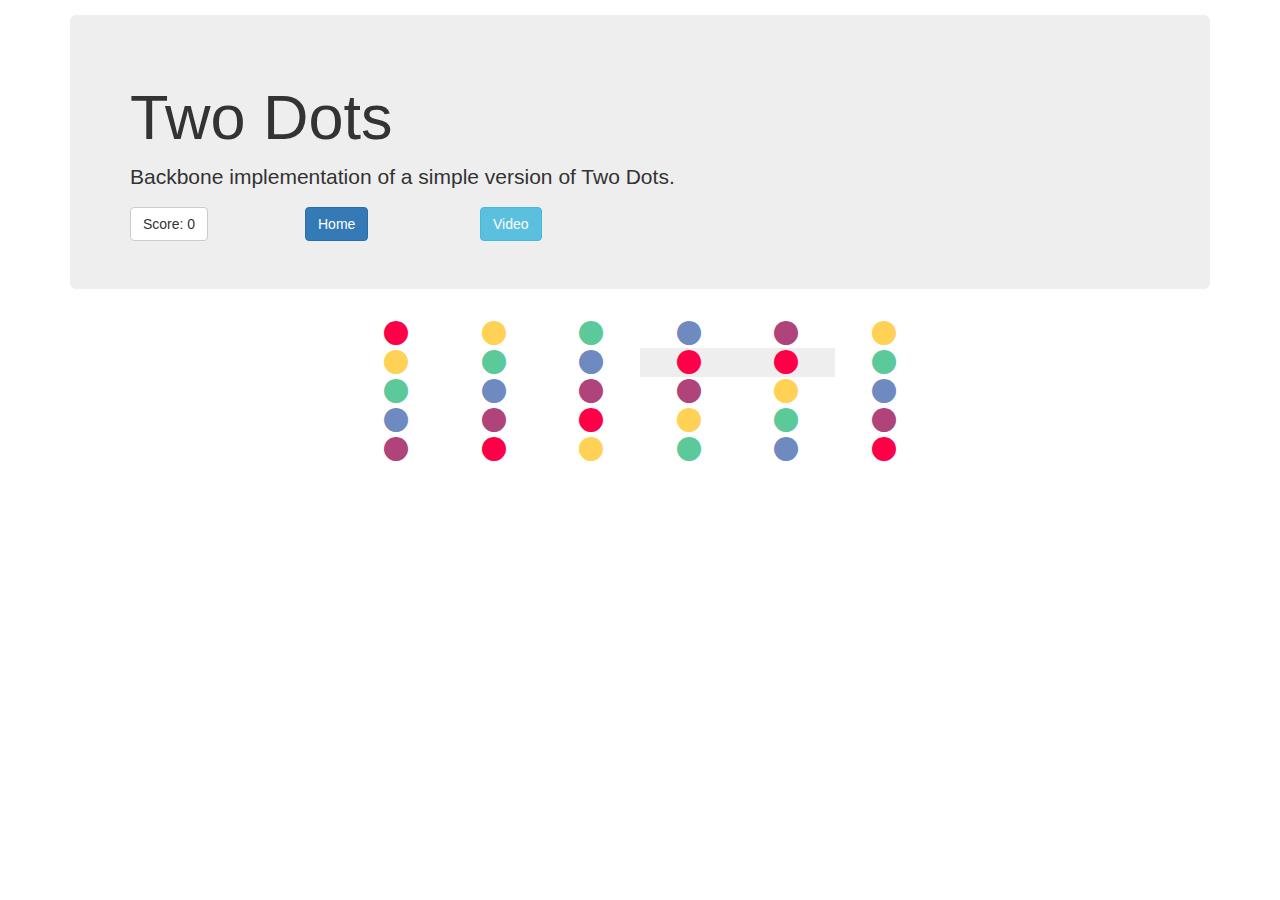
==== example.html @ 8f1ca677 "include backbone, jquery, underscore, bootstrap, and font-awesome" ====
<!DOCTYPE html>
<html lang="en">
  <head>
    <meta charset="utf-8">
    <meta http-equiv="X-UA-Compatible" content="IE=edge">
    <meta name="viewport" content="width=device-width, initial-scale=1">
    <title>Two Dots</title>
    <link href="public/lib/bootstrap/bootstrap.min.css" rel="stylesheet">
    <link href="public/lib/font-awesome/css/font-awesome.min.css" rel="stylesheet">
    <link href="public/stylesheets/two-dots.css" rel="stylesheet">
    <link rel="shortcut icon" type="image/x-icon" href="public/images/favicon.ico">
  </head>
  
  <body role="document">
    <div class="container theme-showcase" role="main">
      <div class="jumbotron">
        <h1>Two Dots</h1>
        <p>Backbone implementation of a simple version of Two Dots.</p>
        <div class="row">
          <div class="col-md-2">
            <div class="btn btn-default">Score: <span id="score">0</span></div>
          </div>
          <div class="col-md-2">
            <a class="btn btn-primary" href="index.html">Home</a>
          </div>
          <div class="col-md-2">
            <a class="btn btn-info" href="https://youtu.be/vgG223cMmE4?t=1m3s">Video</a>
          </div>
        </div>
      </div>
    </div>
    <div class="container">
      <div class="row">
        <div class="col-md-6 col-md-offset-3 noselect" id="board" style="display: block;">
          <div class="row board">
            
            <div class="col-xs-2 col-sm-2 col-md-2">
              <div class="row dot red">
                <i class="fa fa-circle fa-2x"></i>
              </div>
              <div class="row dot yellow">
                <i class="fa fa-circle fa-2x"></i>
              </div>
              <div class="row dot green">
                <i class="fa fa-circle fa-2x"></i>
              </div>
              <div class="row dot blue">
                <i class="fa fa-circle fa-2x"></i>
              </div>
              <div class="row dot purple">
                <i class="fa fa-circle fa-2x"></i>
              </div>
            </div>

            <div class="col-xs-2 col-sm-2 col-md-2">
              <div class="row dot yellow">
                <i class="fa fa-circle fa-2x"></i>
              </div>
              <div class="row dot green">
                <i class="fa fa-circle fa-2x"></i>
              </div>
              <div class="row dot blue">
                <i class="fa fa-circle fa-2x"></i>
              </div>
              <div class="row dot purple">
                <i class="fa fa-circle fa-2x"></i>
              </div>
              <div class="row dot red">
                <i class="fa fa-circle fa-2x"></i>
              </div>
            </div>

            <div class="col-xs-2 col-sm-2 col-md-2">
              <div class="row dot green">
                <i class="fa fa-circle fa-2x"></i>
              </div>
              <div class="row dot blue">
                <i class="fa fa-circle fa-2x"></i>
              </div>
              <div class="row dot purple">
                <i class="fa fa-circle fa-2x"></i>
              </div>
              <div class="row dot red">
                <i class="fa fa-circle fa-2x"></i>
              </div>
              <div class="row dot yellow">
                <i class="fa fa-circle fa-2x"></i>
              </div>
            </div>

            <div class="col-xs-2 col-sm-2 col-md-2">
              <div class="row dot blue">
                <i class="fa fa-circle fa-2x"></i>
              </div>
              <div class="row dot red active">
                <i class="fa fa-circle fa-2x"></i>
              </div>
              <div class="row dot purple">
                <i class="fa fa-circle fa-2x"></i>
              </div>
              <div class="row dot yellow">
                <i class="fa fa-circle fa-2x"></i>
              </div>
              <div class="row dot green">
                <i class="fa fa-circle fa-2x"></i>
              </div>
            </div>

            <div class="col-xs-2 col-sm-2 col-md-2">
              <div class="row dot purple">
                <i class="fa fa-circle fa-2x"></i>
              </div>
              <div class="row dot red active">
                <i class="fa fa-circle fa-2x"></i>
              </div>
              <div class="row dot yellow">
                <i class="fa fa-circle fa-2x"></i>
              </div>
              <div class="row dot green">
                <i class="fa fa-circle fa-2x"></i>
              </div>
              <div class="row dot blue">
                <i class="fa fa-circle fa-2x"></i>
              </div>
            </div>

            <div class="col-xs-2 col-sm-2 col-md-2">
              <div class="row dot yellow">
                <i class="fa fa-circle fa-2x"></i>
              </div>
              <div class="row dot green">
                <i class="fa fa-circle fa-2x"></i>
              </div>
              <div class="row dot blue">
                <i class="fa fa-circle fa-2x"></i>
              </div>
              <div class="row dot purple">
                <i class="fa fa-circle fa-2x"></i>
              </div>
              <div class="row dot red">
                <i class="fa fa-circle fa-2x"></i>
              </div>
            </div>
                                    
          </div>
        </div>
      </div>
    </div>
  </body>

  <script src="public/lib/jquery/jquery.min.js"></script>
  <script src="public/lib/underscore/underscore.min.js"></script>
  <script src="public/lib/backbone/backbone.min.js"></script>
  <script src="public/lib/bootstrap/bootstrap.min.js"></script>
  <script src="public/javascripts/two-dots.js"></script>

</html>
---- public/stylesheets/two-dots.css ----
html,body { 
  height:100%; 
}

.active {
  background-color: #EEE;
}

.noselect {
  -webkit-touch-callout: none;
  -webkit-user-select: none;
  -khtml-user-select: none;
  -moz-user-select: none;
  -ms-user-select: none;
  user-select: none;
}

.dot {
  cursor: pointer;
}

.col-md-6 {
  text-align: center;
}

.jumbotron {
  margin-top: 15px;
}

.green {
  color: #5BC99A;
}

.blue {
  color: #6F8AC1;
}

.purple {
  color: #B1437B;
}

.red {
  color: #FF0048;
}

.yellow {
  color: #FFD154;
}
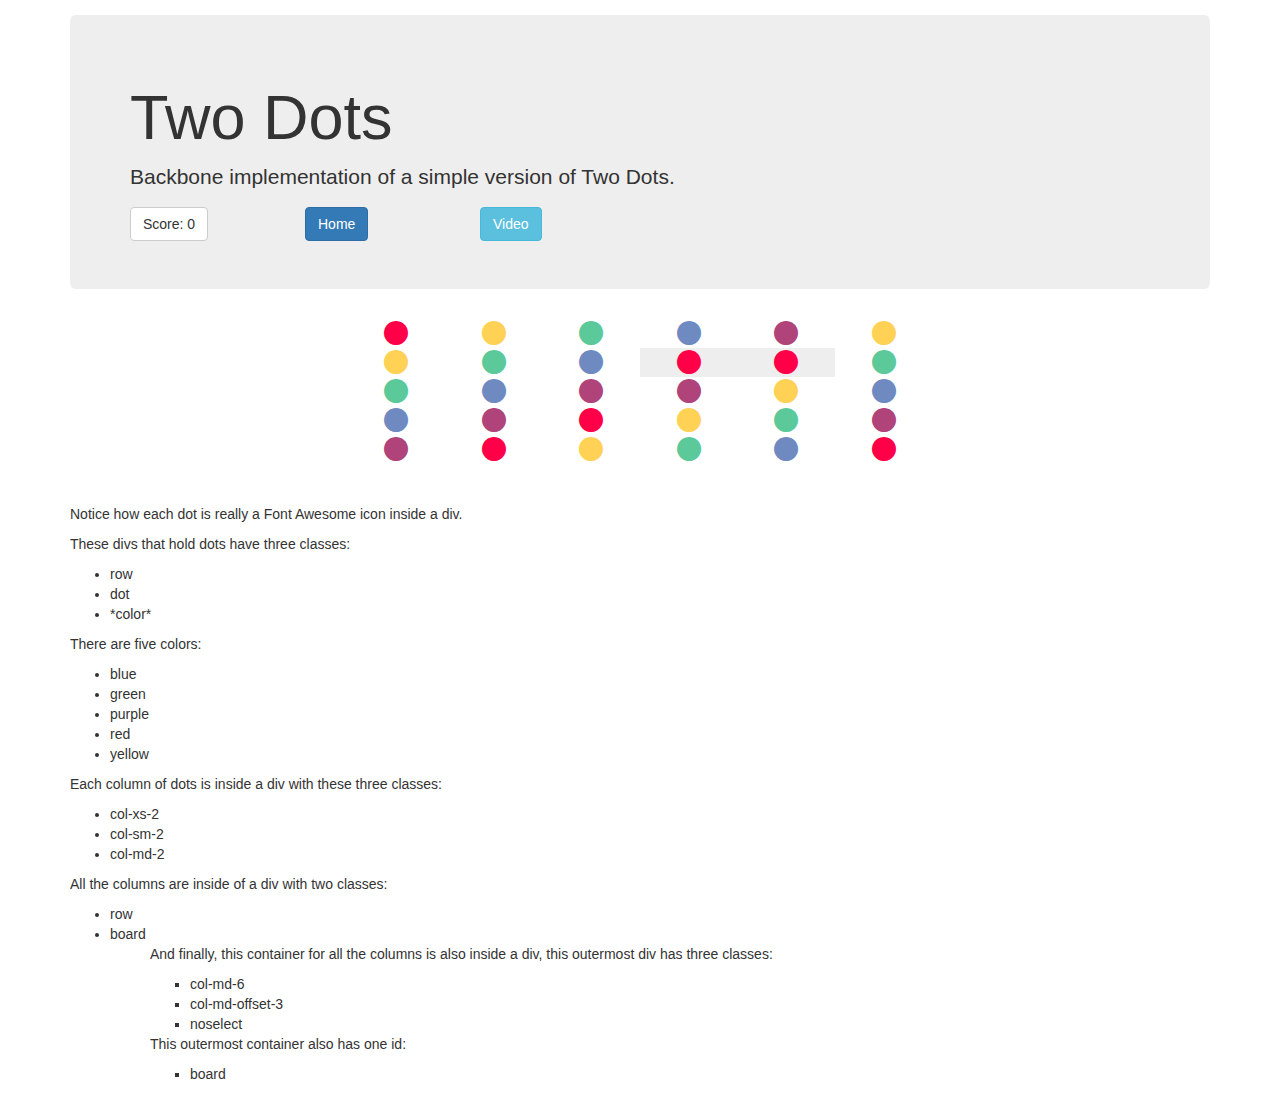
==== commit 761c0346: "add example backbone app" ====
--- a/example.html
+++ b/example.html
@@ -146,12 +146,52 @@
         </div>
       </div>
     </div>
+
+    <br><br>
+    <div class="row">
+      <div class="container">
+        <p>Notice how each dot is really a Font Awesome icon inside a div.</p>
+        <p>These divs that hold dots have three classes:</p>
+        <ul>
+          <li>row</li>
+          <li>dot</li>
+          <li>*color*</li>
+        </ul>
+        <p>There are five colors:</p>
+        <ul>
+          <li>blue</li>
+          <li>green</li>
+          <li>purple</li>
+          <li>red</li>
+          <li>yellow</li>
+        </ul>
+        <p>Each column of dots is inside a div with these three classes:</p>
+        <ul>
+          <li>col-xs-2</li>
+          <li>col-sm-2</li>
+          <li>col-md-2</li>
+        </ul>
+        <p>All the columns are inside of a div with two classes:</p>
+        <ul>
+          <li>row</li>
+          <li>board</li>
+        <ul>
+        <p>And finally, this container for all the columns is also inside a div, this outermost div has three classes:</p>
+        <ul>
+          <li>col-md-6</li>
+          <li>col-md-offset-3</li>
+          <li>noselect</li>
+        </ul>
+        <p>This outermost container also has one id:</p>
+        <ul>
+          <li>board</li>
+        </ul>
+      </div>
+    </div>
+  
   </body>
-
   <script src="public/lib/jquery/jquery.min.js"></script>
   <script src="public/lib/underscore/underscore.min.js"></script>
   <script src="public/lib/backbone/backbone.min.js"></script>
   <script src="public/lib/bootstrap/bootstrap.min.js"></script>
-  <script src="public/javascripts/two-dots.js"></script>
-
 </html>
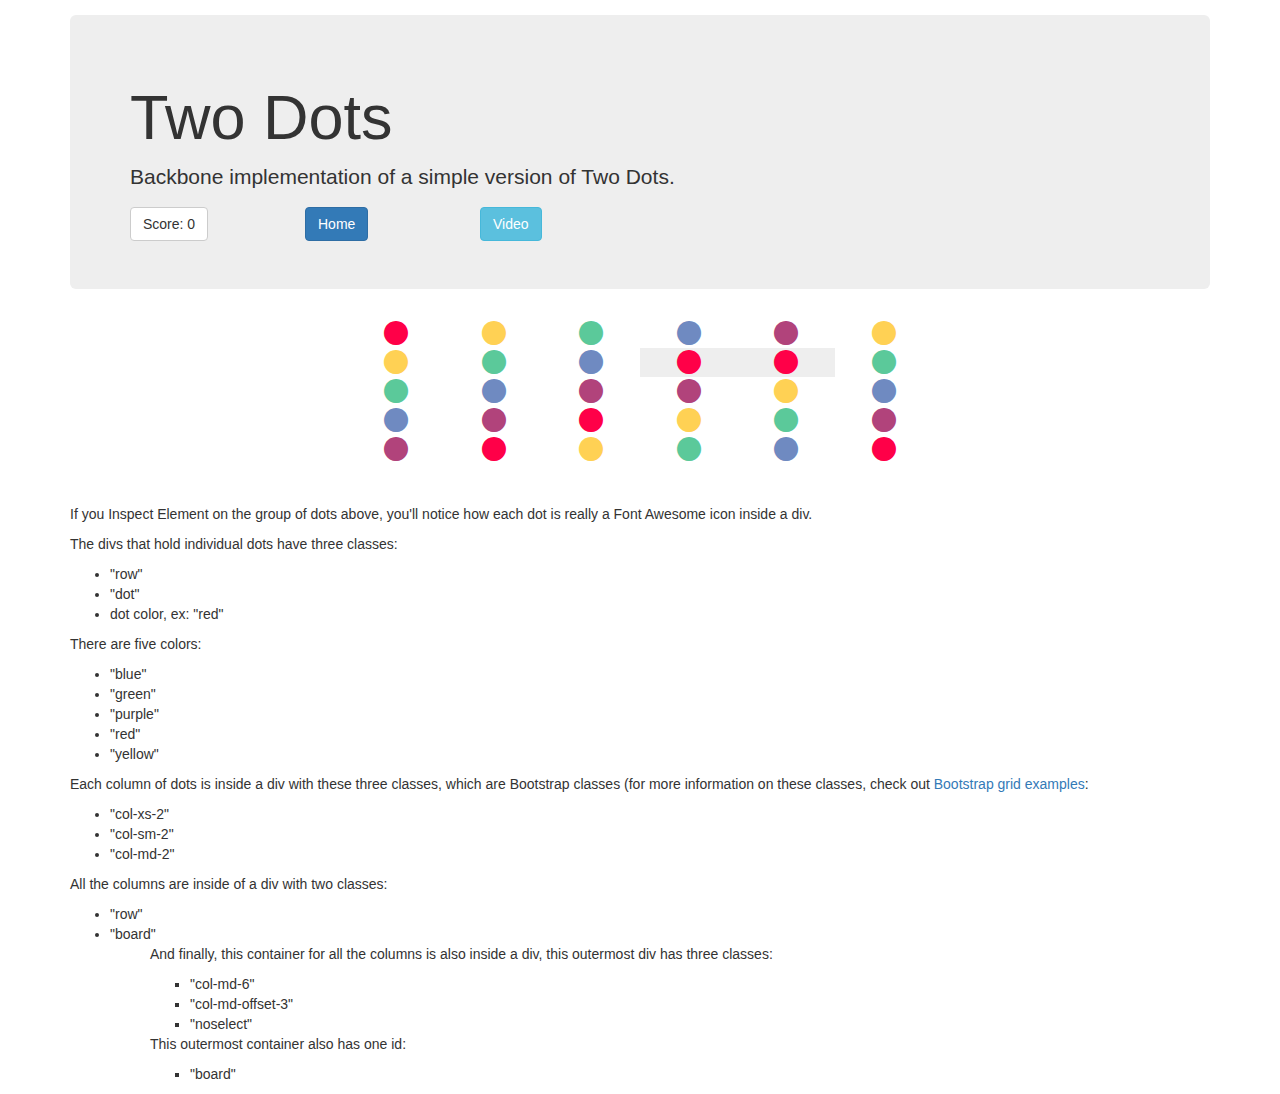
==== commit 9a3f0b2e: "Add info to example.html about Bootstrap classes and clarify copy." ====
--- a/example.html
+++ b/example.html
@@ -150,41 +150,41 @@
     <br><br>
     <div class="row">
       <div class="container">
-        <p>Notice how each dot is really a Font Awesome icon inside a div.</p>
-        <p>These divs that hold dots have three classes:</p>
+        <p>If you Inspect Element on the group of dots above, you'll notice how each dot is really a Font Awesome icon inside a div.</p>
+        <p>The divs that hold individual dots have three classes:</p>
         <ul>
-          <li>row</li>
-          <li>dot</li>
-          <li>*color*</li>
+          <li>"row"</li>
+          <li>"dot"</li>
+          <li>dot color, ex: "red"</li>
         </ul>
         <p>There are five colors:</p>
         <ul>
-          <li>blue</li>
-          <li>green</li>
-          <li>purple</li>
-          <li>red</li>
-          <li>yellow</li>
+          <li>"blue"</li>
+          <li>"green"</li>
+          <li>"purple"</li>
+          <li>"red"</li>
+          <li>"yellow"</li>
         </ul>
-        <p>Each column of dots is inside a div with these three classes:</p>
+        <p>Each column of dots is inside a div with these three classes, which are Bootstrap classes (for more information on these classes, check out <a>Bootstrap grid examples</a href="http://getbootstrap.com/examples/grid/">:</p>
         <ul>
-          <li>col-xs-2</li>
-          <li>col-sm-2</li>
-          <li>col-md-2</li>
+          <li>"col-xs-2"</li>
+          <li>"col-sm-2"</li>
+          <li>"col-md-2"</li>
         </ul>
         <p>All the columns are inside of a div with two classes:</p>
         <ul>
-          <li>row</li>
-          <li>board</li>
+          <li>"row"</li>
+          <li>"board"</li>
         <ul>
         <p>And finally, this container for all the columns is also inside a div, this outermost div has three classes:</p>
         <ul>
-          <li>col-md-6</li>
-          <li>col-md-offset-3</li>
-          <li>noselect</li>
+          <li>"col-md-6"</li>
+          <li>"col-md-offset-3"</li>
+          <li>"noselect"</li>
         </ul>
         <p>This outermost container also has one id:</p>
         <ul>
-          <li>board</li>
+          <li>"board"</li>
         </ul>
       </div>
     </div>
